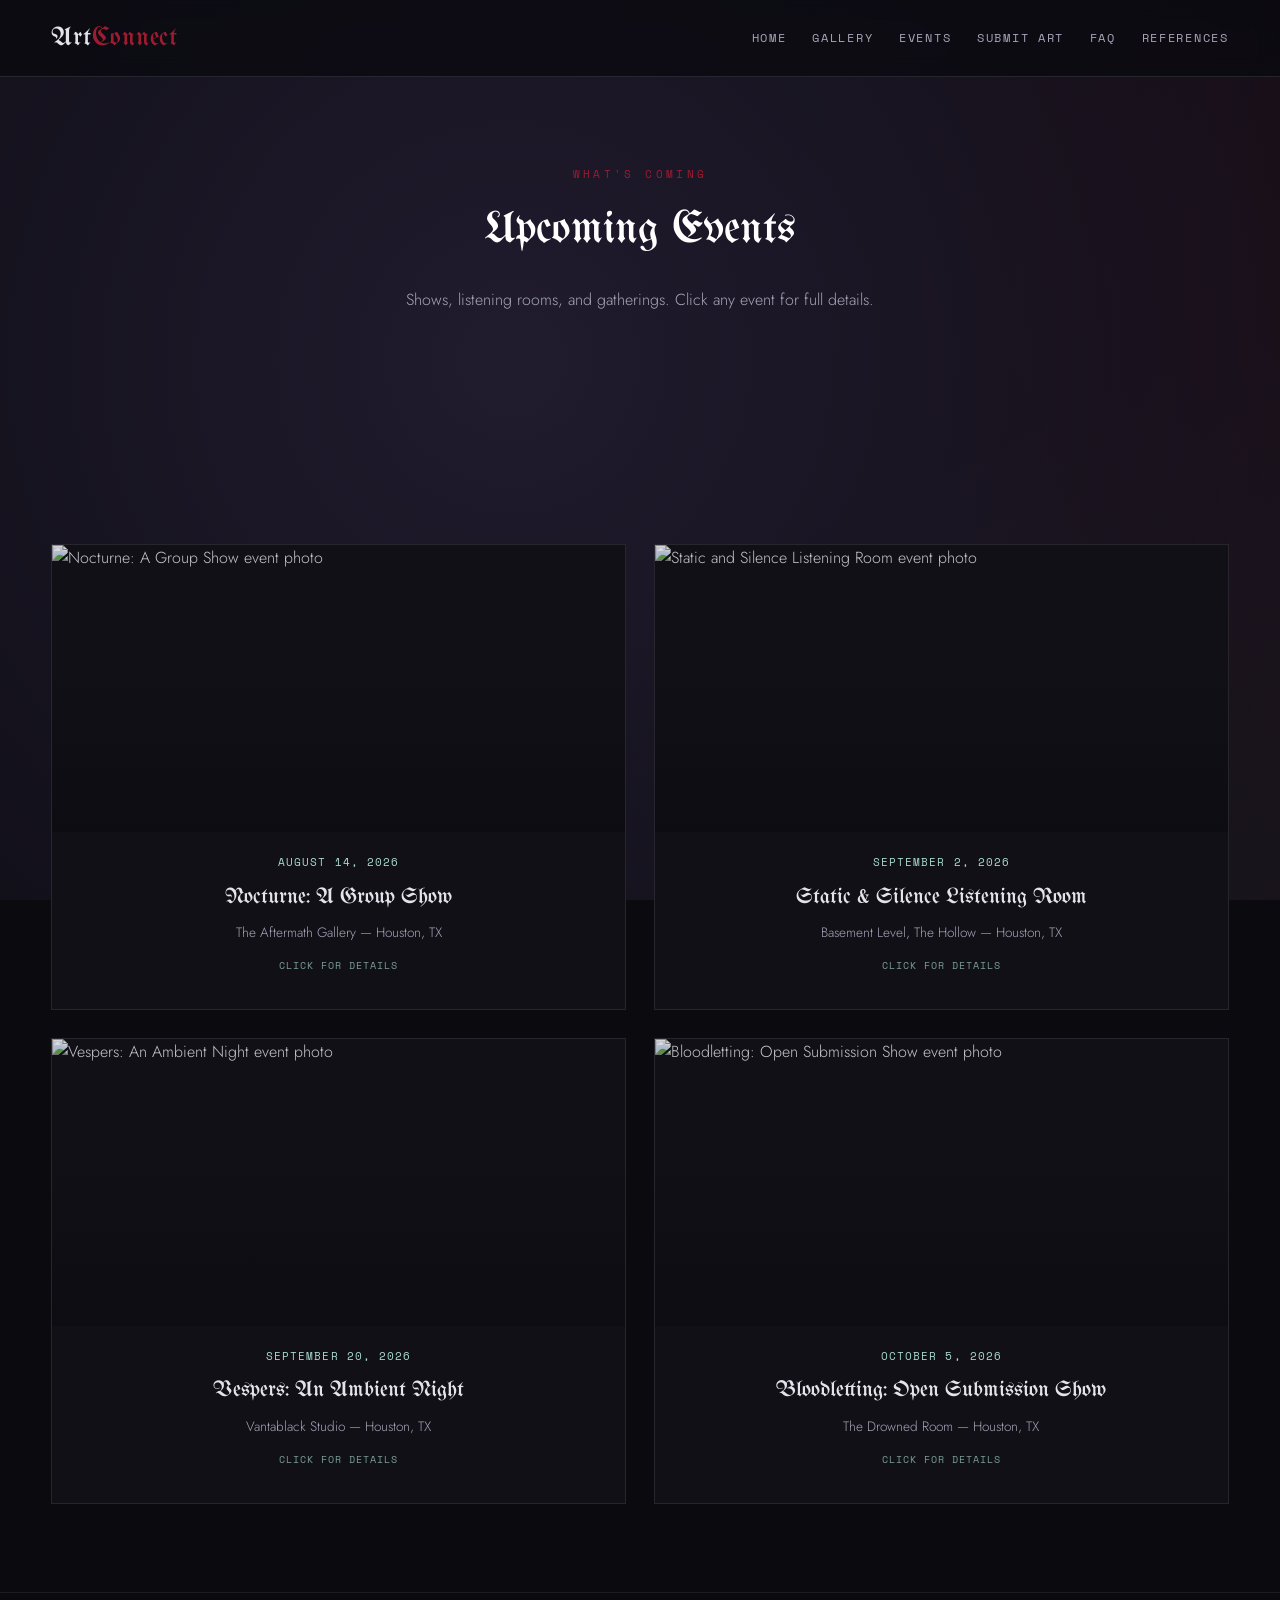
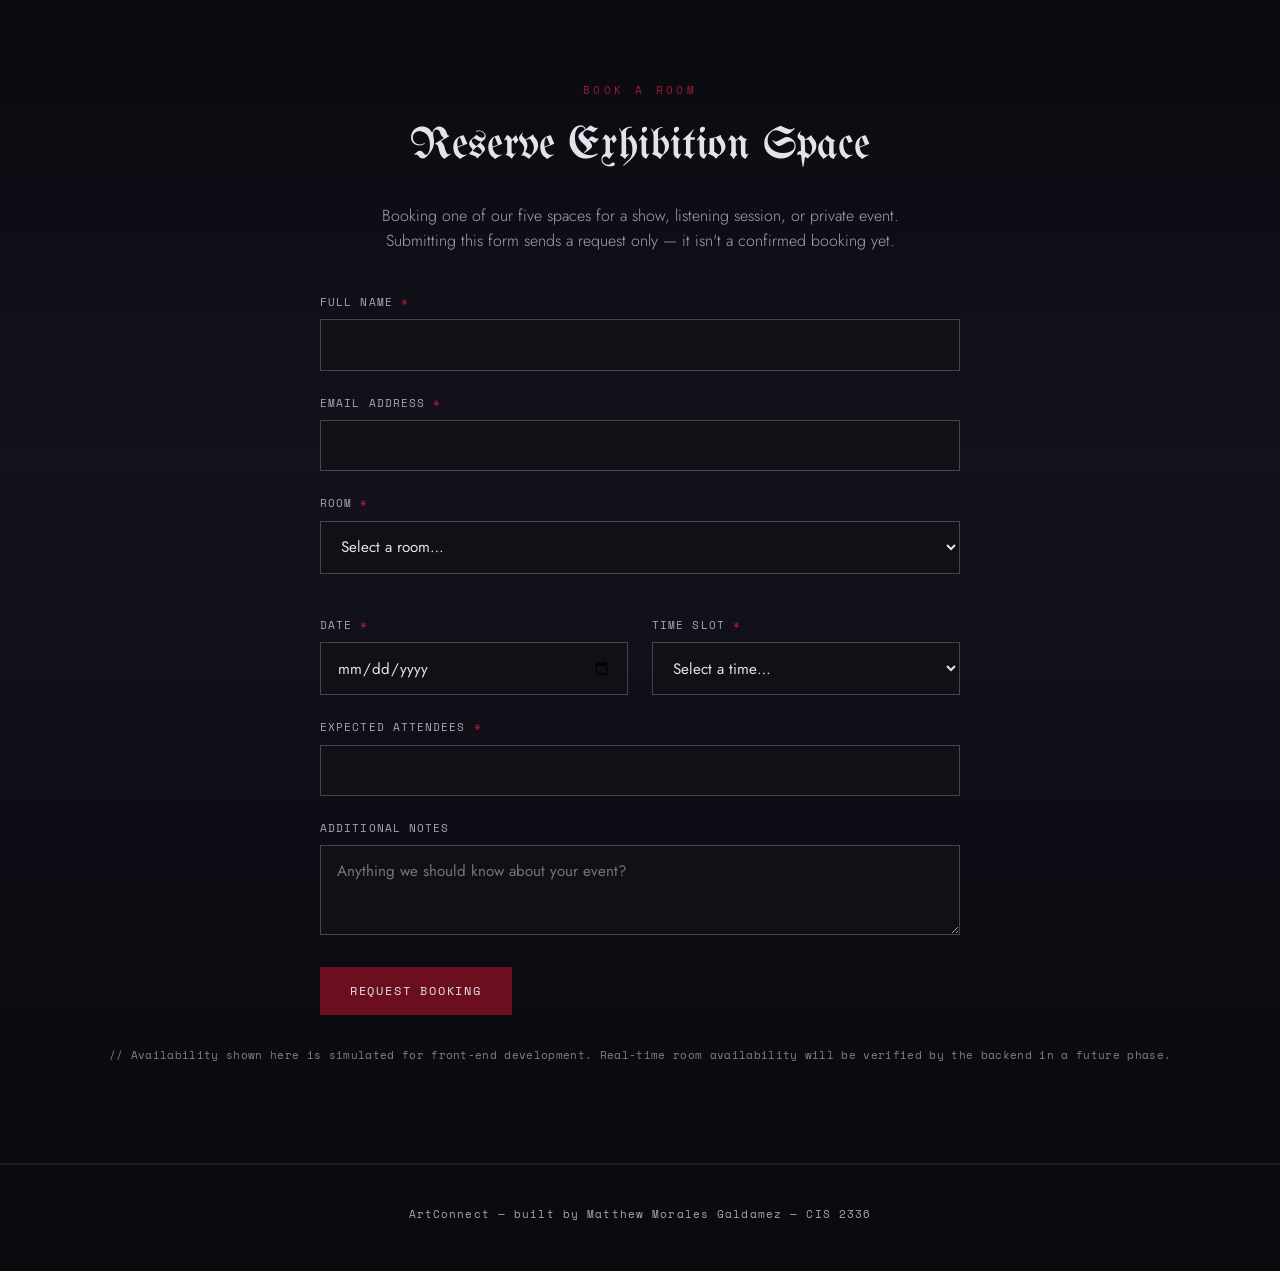
==== frontend/pages/events.html @ f123959c "Created events faq gallery pages also including the js and css pages for each one and I also made a " ====
<!DOCTYPE html>
<html lang="en">
<head>
<meta charset="UTF-8">
<meta name="viewport" content="width=device-width, initial-scale=1.0">
<title>Events — ArtConnect</title>
<meta name="description" content="Upcoming ArtConnect events, and room booking for exhibition space.">
<link rel="stylesheet" href="../css/style.css">
<link rel="stylesheet" href="../css/events.css">
</head>
<body>

<div class="fog-layer" aria-hidden="true"></div>

<header>
  <nav class="site-nav" aria-label="Primary">
    <a href="../index.html" class="brand">Art<span>Connect</span></a>
    <button class="nav-toggle" id="navToggle" aria-expanded="false" aria-controls="navLinks">Menu</button>
    <ul class="nav-links" id="navLinks">
      <li><a href="../index.html">Home</a></li>
      <li><a href="gallery.html">Gallery</a></li>
      <li><a href="events.html">Events</a></li>
      <li><a href="submit.html">Submit Art</a></li>
      <li><a href="faq.html">FAQ</a></li>
      <li><a href="references.html">References</a></li>
    </ul>
  </nav>
</header>

<main>

  <section class="page-header">
    <p class="section-label">What's Coming</p>
    <h1 class="section-title" style="color:#ffffff;">Upcoming Events</h1>
    <p class="section-lede">
      Shows, listening rooms, and gatherings. Click any event for full details.
    </p>
  </section>

  <!-- ============ EVENTS GRID ============ -->
  <section>
    <div class="section-inner">
      <div class="event-grid">

        <article class="event-card"
          data-title="Nocturne: A Group Show"
          data-date="August 14, 2026"
          data-location="The Aftermath Gallery — Houston, TX"
          data-description="A group exhibition bringing together six local artists working across collage, ink, and digital media. Doors open at 7PM with a short artist talk at 8PM. Light refreshments provided."
          data-image="https://picsum.photos/seed/nocturne-show/800/450">
          <div class="event-card-image"><img src="https://picsum.photos/seed/nocturne-show/800/450" alt="Nocturne: A Group Show event photo"></div>
          <div class="event-card-body">
            <p class="event-card-date">August 14, 2026</p>
            <h3 class="event-card-title">Nocturne: A Group Show</h3>
            <p class="event-card-loc">The Aftermath Gallery — Houston, TX</p>
            <p class="event-card-hint">Click for details</p>
          </div>
        </article>

        <article class="event-card"
          data-title="Static & Silence Listening Room"
          data-date="September 2, 2026"
          data-location="Basement Level, The Hollow — Houston, TX"
          data-description="An intimate listening session pairing ambient and shoegaze records with projected visual art. Seating is limited to 45 — arrive early. No phones, no talking, just the room."
          data-image="https://picsum.photos/seed/static-silence/800/450">
          <div class="event-card-image"><img src="https://picsum.photos/seed/static-silence/800/450" alt="Static and Silence Listening Room event photo"></div>
          <div class="event-card-body">
            <p class="event-card-date">September 2, 2026</p>
            <h3 class="event-card-title">Static &amp; Silence Listening Room</h3>
            <p class="event-card-loc">Basement Level, The Hollow — Houston, TX</p>
            <p class="event-card-hint">Click for details</p>
          </div>
        </article>

        <article class="event-card"
          data-title="Vespers: An Ambient Night"
          data-date="September 20, 2026"
          data-location="Vantablack Studio — Houston, TX"
          data-description="A late-night gathering of ambient musicians and visual artists sharing a small, dark room. Expect fog, candlelight, and a rotating slideshow of submitted artwork projected behind the performers."
          data-image="https://picsum.photos/seed/vespers-ambient/800/450">
          <div class="event-card-image"><img src="https://picsum.photos/seed/vespers-ambient/800/450" alt="Vespers: An Ambient Night event photo"></div>
          <div class="event-card-body">
            <p class="event-card-date">September 20, 2026</p>
            <h3 class="event-card-title">Vespers: An Ambient Night</h3>
            <p class="event-card-loc">Vantablack Studio — Houston, TX</p>
            <p class="event-card-hint">Click for details</p>
          </div>
        </article>

        <article class="event-card"
          data-title="Bloodletting: Open Submission Show"
          data-date="October 5, 2026"
          data-location="The Drowned Room — Houston, TX"
          data-description="Our first fully open-submission show — any ArtConnect member can hang a piece, no jury, no fee. A raw, unfiltered look at what the community is making right now."
          data-image="https://picsum.photos/seed/bloodletting-show/800/450">
          <div class="event-card-image"><img src="https://picsum.photos/seed/bloodletting-show/800/450" alt="Bloodletting: Open Submission Show event photo"></div>
          <div class="event-card-body">
            <p class="event-card-date">October 5, 2026</p>
            <h3 class="event-card-title">Bloodletting: Open Submission Show</h3>
            <p class="event-card-loc">The Drowned Room — Houston, TX</p>
            <p class="event-card-hint">Click for details</p>
          </div>
        </article>

      </div>
    </div>
  </section>

  <!-- ============ ROOM BOOKING ============ -->
  <section class="about">
    <div class="section-inner">
      <p class="section-label">Book a Room</p>
      <h2 class="section-title">Reserve Exhibition Space</h2>
      <p class="section-lede">
        Booking one of our five spaces for a show, listening session, or private
        event. Submitting this form sends a request only — it isn't a confirmed
        booking yet.
      </p>

      <form class="booking-form" id="bookingForm" novalidate>

        <div class="form-row">
          <label for="bookName">Full Name <span class="req">*</span></label>
          <input class="form-control" type="text" id="bookName" name="bookName" autocomplete="name">
          <p class="field-error" id="bookNameError"></p>
        </div>

        <div class="form-row">
          <label for="bookEmail">Email Address <span class="req">*</span></label>
          <input class="form-control" type="email" id="bookEmail" name="bookEmail" autocomplete="email">
          <p class="field-error" id="bookEmailError"></p>
        </div>

        <div class="form-row">
          <label for="bookRoom">Room <span class="req">*</span></label>
          <select class="form-control" id="bookRoom" name="bookRoom">
            <option value="">Select a room…</option>
            <option value="aftermath-main-hall">The Aftermath Gallery — Main Hall</option>
            <option value="the-hollow-basement">The Hollow — Basement Listening Room</option>
            <option value="vantablack-studio">Vantablack Studio</option>
            <option value="the-drowned-room">The Drowned Room</option>
            <option value="static-chapel">Static Chapel</option>
          </select>
          <p class="room-capacity-hint" id="roomCapacityHint"></p>
          <p class="field-error" id="bookRoomError"></p>
        </div>

        <div class="form-two-col">
          <div class="form-row">
            <label for="bookDate">Date <span class="req">*</span></label>
            <input class="form-control" type="date" id="bookDate" name="bookDate">
            <p class="field-error" id="bookDateError"></p>
          </div>

          <div class="form-row">
            <label for="bookTime">Time Slot <span class="req">*</span></label>
            <select class="form-control" id="bookTime" name="bookTime">
              <option value="">Select a time…</option>
              <option value="morning">Morning — 9AM to 12PM</option>
              <option value="afternoon">Afternoon — 1PM to 5PM</option>
              <option value="evening">Evening — 6PM to 10PM</option>
            </select>
            <p class="field-error" id="bookTimeError"></p>
          </div>
        </div>

        <div class="form-row">
          <label for="bookGuests">Expected Attendees <span class="req">*</span></label>
          <input class="form-control" type="number" id="bookGuests" name="bookGuests" min="1" step="1">
          <p class="field-error" id="bookGuestsError"></p>
        </div>

        <div class="form-row">
          <label for="bookNotes">Additional Notes</label>
          <textarea class="form-control" id="bookNotes" name="bookNotes" placeholder="Anything we should know about your event?"></textarea>
        </div>

        <div class="form-submit-row">
          <button type="submit" class="btn solid" id="bookingSubmit">Request Booking</button>
        </div>

        <p class="form-status" id="bookingStatus" role="alert"></p>
      </form>

      <p class="backend-note">
        // Availability shown here is simulated for front-end development.
        Real-time room availability will be verified by the backend in a future phase.
      </p>
    </div>
  </section>

</main>

<footer class="site-footer">
  ArtConnect — built by Matthew Morales Galdamez — CIS 2336
</footer>

<!-- ============ EVENT DETAIL MODAL ============ -->
<div class="event-modal" id="eventModal" aria-hidden="true">
  <div class="event-modal-inner">
    <button class="event-modal-close" id="eventModalClose">Close ✕</button>
    <img class="event-modal-image" id="eventModalImage" src="" alt="">
    <p class="event-modal-date" id="eventModalDate"></p>
    <h3 class="event-modal-title" id="eventModalTitle"></h3>
    <p class="event-modal-loc" id="eventModalLoc"></p>
    <p class="event-modal-desc" id="eventModalDesc"></p>
  </div>
</div>

<script src="../js/script.js"></script>
<script src="../js/events.js"></script>
</body>
</html>
---- frontend/css/style.css ----
@import url('https://fonts.googleapis.com/css2?family=UnifrakturMaguntia&family=Jost:wght@300;400;500;600&family=Space+Mono:wght@400;700&display=swap');

:root {
  /* Color */
  --void: #0a0a0f;
  --void-2: #111017;
  --bruise: #332947;
  --bruise-soft: #241d33;
  --fog: #e4e2eb;
  --fog-dim: #a8a5b8;
  --oxblood: #6b0f1e;
  --oxblood-bright: #9c1c30;
  --ether: #a8d8d1;

  /* Type */
  --font-display: 'UnifrakturMaguntia', serif;
  --font-body: 'Jost', sans-serif;
  --font-mono: 'Space Mono', monospace;

  /* Layout */
  --max-w: 1180px;
  --edge: clamp(1.25rem, 4vw, 3.5rem);
}

* { box-sizing: border-box; }

html { scroll-behavior: smooth; }

body {
  margin: 0;
  background: var(--void);
  color: var(--fog);
  font-family: var(--font-body);
  font-weight: 300;
  line-height: 1.6;
  overflow-x: hidden;
}

a { color: inherit; text-decoration: none; }

img { max-width: 100%; display: block; }

::selection { background: var(--oxblood); color: var(--fog); }

:focus-visible {
  outline: 2px solid var(--ether);
  outline-offset: 3px;
}

/* ---------- ambient fog backdrop ---------- */
.fog-layer {
  position: fixed;
  inset: 0;
  z-index: -1;
  background:
    radial-gradient(circle at 20% 20%, rgba(51,41,71,0.55), transparent 45%),
    radial-gradient(circle at 80% 15%, rgba(107,15,30,0.25), transparent 50%),
    radial-gradient(circle at 60% 80%, rgba(168,216,209,0.08), transparent 55%),
    var(--void);
  background-size: 200% 200%;
  animation: drift 40s ease-in-out infinite alternate;
}

@keyframes drift {
  0%   { background-position: 0% 0%, 100% 0%, 50% 100%; }
  100% { background-position: 20% 30%, 70% 20%, 30% 70%; }
}

@media (prefers-reduced-motion: reduce) {
  .fog-layer { animation: none; }
  * { scroll-behavior: auto !important; animation-duration: 0.01ms !important; }
}

/* ---------- nav ---------- */
.site-nav {
  position: sticky;
  top: 0;
  z-index: 50;
  display: flex;
  align-items: center;
  justify-content: space-between;
  padding: 1.1rem var(--edge);
  background: rgba(10,10,15,0.75);
  backdrop-filter: blur(10px);
  border-bottom: 1px solid rgba(228,226,235,0.12);
}

.brand {
  font-family: var(--font-display);
  font-size: 1.6rem;
  letter-spacing: 0.03em;
  color: var(--fog);
}

.brand span { color: var(--oxblood-bright); }

.nav-links {
  display: flex;
  gap: clamp(0.9rem, 2vw, 2rem);
  list-style: none;
  margin: 0;
  padding: 0;
  font-family: var(--font-mono);
  font-size: 0.72rem;
  letter-spacing: 0.15em;
  text-transform: uppercase;
}

.nav-links a {
  position: relative;
  padding-bottom: 4px;
  color: var(--fog-dim);
  transition: color 0.25s ease;
}

.nav-links a::after {
  content: '';
  position: absolute;
  left: 0; bottom: 0;
  width: 0; height: 1px;
  background: var(--ether);
  transition: width 0.3s ease;
}

.nav-links a:hover,
.nav-links a:focus-visible {
  color: var(--fog);
}
.nav-links a:hover::after,
.nav-links a:focus-visible::after { width: 100%; }

.nav-toggle { display: none; }

/* ---------- hero ---------- */
.hero {
  min-height: 88vh;
  display: flex;
  flex-direction: column;
  align-items: center;
  justify-content: center;
  text-align: center;
  padding: 6rem var(--edge) 4rem;
  position: relative;
}

.hero-eyebrow {
  font-family: var(--font-mono);
  font-size: 0.7rem;
  letter-spacing: 0.3em;
  text-transform: uppercase;
  color: var(--ether);
  margin-bottom: 1.5rem;
  opacity: 0.85;
}

.hero-title {
  font-family: var(--font-display);
  font-weight: 400;
  font-size: clamp(3rem, 10vw, 7rem);
  line-height: 1;
  margin: 0;
  position: relative;
  color: var(--fog);
}

/* chromatic-aberration glitch signature */
.hero-title span {
  position: relative;
  display: inline-block;
}

.hero-title span::before,
.hero-title span::after {
  content: attr(data-text);
  position: absolute;
  left: 0; top: 0;
  width: 100%;
  overflow: hidden;
  opacity: 0.7;
}

.hero-title span::before {
  color: var(--oxblood-bright);
  opacity: 0.55;
  animation: glitch-a 5s infinite steps(1);
}

.hero-title span::after {
  color: var(--ether);
  opacity: 0.55;
  animation: glitch-b 5s infinite steps(1);
}

/* constant low-level color split, always visible */
@keyframes glitch-a {
  0%, 100%   { transform: translate(-2px,0); clip-path: inset(0 0 0 0); }
  40%        { transform: translate(-2px,0); clip-path: inset(0 0 0 0); }
  41%        { transform: translate(-6px,2px); clip-path: inset(10% 0 60% 0); opacity: 0.85; }
  44%        { transform: translate(3px,-2px); clip-path: inset(55% 0 10% 0); opacity: 0.85; }
  47%        { transform: translate(-2px,0); clip-path: inset(0 0 0 0); opacity: 0.55; }
  80%        { transform: translate(-2px,0); clip-path: inset(0 0 0 0); }
  81%        { transform: translate(4px,1px); clip-path: inset(20% 0 40% 0); opacity: 0.85; }
  83%        { transform: translate(-2px,0); clip-path: inset(0 0 0 0); opacity: 0.55; }
}

@keyframes glitch-b {
  0%, 100%   { transform: translate(2px,0); clip-path: inset(0 0 0 0); }
  40%        { transform: translate(2px,0); clip-path: inset(0 0 0 0); }
  41%        { transform: translate(6px,-2px); clip-path: inset(60% 0 5% 0); opacity: 0.85; }
  44%        { transform: translate(-3px,2px); clip-path: inset(15% 0 55% 0); opacity: 0.85; }
  47%        { transform: translate(2px,0); clip-path: inset(0 0 0 0); opacity: 0.55; }
  80%        { transform: translate(2px,0); clip-path: inset(0 0 0 0); }
  81%        { transform: translate(-4px,-1px); clip-path: inset(40% 0 20% 0); opacity: 0.85; }
  83%        { transform: translate(2px,0); clip-path: inset(0 0 0 0); opacity: 0.55; }
}

.hero-sub {
  max-width: 46ch;
  margin: 1.75rem 0 0;
  color: var(--fog-dim);
  font-weight: 300;
  font-size: 1.05rem;
}

.hero-cta {
  margin-top: 2.5rem;
  display: inline-flex;
  gap: 1rem;
}

.btn {
  font-family: var(--font-mono);
  font-size: 0.75rem;
  letter-spacing: 0.15em;
  text-transform: uppercase;
  padding: 0.9rem 1.8rem;
  border: 1px solid rgba(228,226,235,0.3);
  background: transparent;
  color: var(--fog);
  transition: border-color 0.25s ease, background 0.25s ease, color 0.25s ease;
  cursor: pointer;
}

.btn:hover, .btn:focus-visible {
  border-color: var(--ether);
  color: var(--void);
  background: var(--ether);
}

.btn.solid {
  background: var(--oxblood);
  border-color: var(--oxblood);
  color: var(--fog);
}
.btn.solid:hover, .btn.solid:focus-visible {
  background: var(--oxblood-bright);
  border-color: var(--oxblood-bright);
  color: var(--fog);
}

/* ---------- generic section scaffolding ---------- */
section { padding: 5.5rem var(--edge); }

.section-inner { max-width: var(--max-w); margin: 0 auto; }

.section-label {
  font-family: var(--font-mono);
  font-size: 0.7rem;
  letter-spacing: 0.3em;
  text-transform: uppercase;
  color: var(--oxblood-bright);
  margin: 0 0 0.75rem;
  text-align: center;
}

.section-title {
  font-family: var(--font-display);
  font-size: clamp(1.9rem, 4vw, 2.8rem);
  font-weight: 400;
  margin: 0 auto 1.25rem;
  color: var(--fog);
  text-align: center;
}

.section-lede {
  max-width: 62ch;
  margin-left: auto;
  margin-right: auto;
  color: var(--fog-dim);
  font-size: 1rem;
  text-align: center;
}

/* ---------- welcome / about ---------- */
.about {
  background: linear-gradient(180deg, transparent, rgba(51,41,71,0.25) 40%, transparent);
  border-top: 1px solid rgba(228,226,235,0.08);
  border-bottom: 1px solid rgba(228,226,235,0.08);
}

.about-grid {
  display: flex;
  flex-direction: column;
  align-items: center;
  gap: 2rem;
  text-align: center;
}

.about-quote {
  font-family: var(--font-display);
  font-size: 1.4rem;
  line-height: 1.5;
  color: var(--ether);
  border-left: none;
  border-top: 2px solid var(--oxblood);
  padding-left: 0;
  padding-top: 1.25rem;
  max-width: 40ch;
  margin: 0 auto;
}

/* ---------- featured artwork ---------- */
.card-grid {
  display: grid;
  grid-template-columns: repeat(auto-fit, minmax(230px, 1fr));
  gap: 1.75rem;
  margin-top: 2.5rem;
}

.art-card {
  background: var(--void-2);
  border: 1px solid rgba(228,226,235,0.1);
  overflow: hidden;
  transition: transform 0.3s ease, border-color 0.3s ease;
}

.art-card:hover { transform: translateY(-6px); border-color: var(--ether); }

.art-frame {
  aspect-ratio: 4 / 5;
  background: var(--frame-bg, linear-gradient(155deg, var(--bruise), var(--void)));
  display: flex;
  align-items: center;
  justify-content: center;
  font-family: var(--font-mono);
  font-size: 0.65rem;
  letter-spacing: 0.1em;
  color: rgba(228,226,235,0.35);
  text-transform: uppercase;
  text-align: center;
  padding: 1rem;
}

.art-info { padding: 1.1rem 1.2rem 1.4rem; text-align: center; }

.art-title {
  font-family: var(--font-body);
  font-weight: 500;
  font-size: 1.05rem;
  margin: 0 0 0.2rem;
  color: var(--fog);
}

.art-artist {
  font-size: 0.85rem;
  color: var(--fog-dim);
  margin: 0 0 0.6rem;
}

.art-meta {
  display: flex;
  justify-content: center;
  align-items: center;
  gap: 0.75rem;
  font-family: var(--font-mono);
  font-size: 0.7rem;
  letter-spacing: 0.05em;
  text-transform: uppercase;
}

.art-category { color: var(--ether); }
.art-price { color: var(--fog-dim); }
.art-price.not-for-sale { color: var(--oxblood-bright); }

/* ---------- featured events ---------- */
.event-list {
  margin-top: 2.5rem;
  display: flex;
  flex-direction: column;
  align-items: center;
  border-top: 1px solid rgba(228,226,235,0.12);
}

.event-row {
  display: flex;
  flex-direction: column;
  align-items: center;
  gap: 0.5rem;
  width: 100%;
  max-width: 480px;
  text-align: center;
  padding: 1.5rem 0;
  border-bottom: 1px solid rgba(228,226,235,0.12);
  transition: background 0.25s ease;
}

.event-row .btn { margin-top: 0.5rem; }

.event-row:hover { background: rgba(107,15,30,0.06); }

.event-date {
  font-family: var(--font-mono);
  font-size: 0.75rem;
  letter-spacing: 0.05em;
  color: var(--ether);
  line-height: 1.4;
}

.event-date strong {
  display: block;
  font-size: 1.6rem;
  color: var(--fog);
  font-family: var(--font-body);
  font-weight: 600;
}

.event-name {
  font-size: 1.1rem;
  color: var(--fog);
  margin: 0 0 0.3rem;
}

.event-loc {
  font-size: 0.85rem;
  color: var(--fog-dim);
}

/* ---------- developer contact ---------- */
.contact {
  background: var(--void-2);
  border-top: 1px solid rgba(228,226,235,0.1);
}

.contact-card {
  max-width: 520px;
  margin: 0 auto;
  border: 1px solid rgba(168,216,209,0.25);
  padding: 2.5rem;
  text-align: center;
  position: relative;
}

.contact-card::before {
  content: '// developer_record.log';
  position: absolute;
  top: -0.7rem;
  left: 1.5rem;
  background: var(--void-2);
  padding: 0 0.5rem;
  font-family: var(--font-mono);
  font-size: 0.65rem;
  letter-spacing: 0.1em;
  color: var(--ether);
}

.contact-name {
  font-family: var(--font-display);
  font-size: 1.8rem;
  margin: 0 0 0.5rem;
  color: var(--fog);
}

.contact-role {
  font-family: var(--font-mono);
  font-size: 0.7rem;
  letter-spacing: 0.15em;
  text-transform: uppercase;
  color: var(--fog-dim);
  margin: 0 0 1.25rem;
}

.contact-email {
  display: inline-block;
  font-family: var(--font-mono);
  font-size: 0.95rem;
  color: var(--ether);
  border-bottom: 1px dashed rgba(168,216,209,0.5);
  padding-bottom: 2px;
}

.contact-email:hover, .contact-email:focus-visible { color: var(--fog); border-color: var(--fog); }

/* ---------- footer ---------- */
.site-footer {
  padding: 2.5rem var(--edge) 3rem;
  text-align: center;
  font-family: var(--font-mono);
  font-size: 0.7rem;
  letter-spacing: 0.1em;
  color: var(--fog-dim);
  border-top: 1px solid rgba(228,226,235,0.08);
}

/* ---------- responsive nav ---------- */
@media (max-width: 720px) {
  .nav-links {
    position: fixed;
    inset: 60px 0 0 0;
    background: var(--void);
    flex-direction: column;
    align-items: center;
    justify-content: center;
    gap: 2rem;
    font-size: 0.95rem;
    transform: translateY(-110%);
    transition: transform 0.35s ease;
  }
  .nav-links.open { transform: translateY(0); }

  .nav-toggle {
    display: block;
    background: none;
    border: none;
    color: var(--fog);
    font-family: var(--font-mono);
    font-size: 0.8rem;
    letter-spacing: 0.1em;
    text-transform: uppercase;
    cursor: pointer;
  }
}
---- frontend/css/events.css ----
/* =========================================================
   ArtConnect — events.css
   Extends style.css. Handles: event cards + detail modal,
   and the room booking form with validation states.
   ========================================================= */

/* ---------- event cards ---------- */
.event-grid {
  display: grid;
  grid-template-columns: repeat(2, 1fr);
  gap: 1.75rem;
  margin-top: 2.5rem;
}

@media (max-width: 720px) {
  .event-grid { grid-template-columns: 1fr; }
}

.event-card {
  background: var(--void-2);
  border: 1px solid rgba(228,226,235,0.1);
  overflow: hidden;
  cursor: pointer;
  transition: transform 0.3s ease, border-color 0.3s ease;
}

.event-card:hover, .event-card:focus-visible {
  transform: translateY(-4px);
  border-color: var(--ether);
}

.event-card-image {
  aspect-ratio: 16 / 8;
  overflow: hidden;
  position: relative;
}

.event-card-image img {
  width: 100%;
  height: 100%;
  object-fit: cover;
  display: block;
  filter: grayscale(25%) contrast(1.05) brightness(0.85);
  transition: transform 0.4s ease, filter 0.4s ease;
}

.event-card:hover .event-card-image img,
.event-card:focus-visible .event-card-image img {
  transform: scale(1.05);
  filter: grayscale(0%) contrast(1.05) brightness(0.95);
}

.event-card-image::after {
  content: '';
  position: absolute;
  inset: 0;
  background: linear-gradient(180deg, rgba(10,10,15,0) 40%, rgba(10,10,15,0.65) 100%);
  pointer-events: none;
}

.event-card-body { padding: 1.4rem 1.5rem 1.6rem; text-align: center; }

.event-card-date {
  font-family: var(--font-mono);
  font-size: 0.68rem;
  letter-spacing: 0.1em;
  text-transform: uppercase;
  color: var(--ether);
  margin: 0 0 0.5rem;
}

.event-card-title {
  font-family: var(--font-display);
  font-size: 1.4rem;
  font-weight: 400;
  color: var(--fog);
  margin: 0 0 0.4rem;
}

.event-card-loc {
  color: var(--fog-dim);
  font-size: 0.85rem;
  margin: 0 0 0.9rem;
}

.event-card-hint {
  font-family: var(--font-mono);
  font-size: 0.62rem;
  letter-spacing: 0.1em;
  text-transform: uppercase;
  color: rgba(168,216,209,0.7);
}

/* ---------- event detail modal ---------- */
.event-modal {
  position: fixed;
  inset: 0;
  z-index: 100;
  display: none;
  align-items: center;
  justify-content: center;
  padding: 4vh 4vw;
  background: rgba(6,6,9,0.92);
  backdrop-filter: blur(6px);
}

.event-modal.open { display: flex; }

.event-modal-inner {
  max-width: 560px;
  width: 100%;
  max-height: 86vh;
  overflow-y: auto;
  background: var(--void-2);
  border: 1px solid rgba(168,216,209,0.25);
  padding: 2.25rem;
  position: relative;
}

.event-modal-close {
  position: absolute;
  top: 1rem;
  right: 1rem;
  background: none;
  border: 1px solid rgba(228,226,235,0.3);
  color: var(--fog);
  font-family: var(--font-mono);
  font-size: 0.65rem;
  letter-spacing: 0.1em;
  text-transform: uppercase;
  padding: 0.4rem 0.8rem;
  cursor: pointer;
}

.event-modal-close:hover { border-color: var(--oxblood-bright); color: var(--oxblood-bright); }

.event-modal-image {
  width: 100%;
  aspect-ratio: 16 / 9;
  object-fit: cover;
  margin-bottom: 1.5rem;
  filter: grayscale(15%) contrast(1.05);
}

.event-modal-date {
  font-family: var(--font-mono);
  font-size: 0.68rem;
  letter-spacing: 0.1em;
  text-transform: uppercase;
  color: var(--ether);
  margin: 0 0 0.5rem;
}

.event-modal-title {
  font-family: var(--font-display);
  font-size: 1.8rem;
  font-weight: 400;
  margin: 0 0 0.4rem;
}

.event-modal-loc {
  color: var(--fog-dim);
  font-size: 0.9rem;
  margin: 0 0 1.25rem;
}

.event-modal-desc {
  color: var(--fog-dim);
  font-size: 0.92rem;
  line-height: 1.7;
}

/* ---------- booking form ---------- */
.booking-form {
  max-width: 640px;
  margin: 2.5rem auto 0;
}

.form-row {
  margin-bottom: 1.5rem;
}

.form-row label {
  display: block;
  font-family: var(--font-mono);
  font-size: 0.68rem;
  letter-spacing: 0.1em;
  text-transform: uppercase;
  color: var(--fog-dim);
  margin-bottom: 0.5rem;
}

.form-row label .req { color: var(--oxblood-bright); }

.form-control {
  width: 100%;
  background: var(--void-2);
  border: 1px solid rgba(228,226,235,0.25);
  color: var(--fog);
  font-family: var(--font-body);
  font-size: 0.95rem;
  padding: 0.85rem 1rem;
  transition: border-color 0.2s ease;
}

.form-control:focus {
  outline: none;
  border-color: var(--ether);
}

.form-control.invalid {
  border-color: var(--oxblood-bright);
}

textarea.form-control { resize: vertical; min-height: 90px; }

.field-error {
  display: none;
  color: var(--oxblood-bright);
  font-family: var(--font-mono);
  font-size: 0.72rem;
  margin-top: 0.5rem;
}

.field-error.show { display: block; }

.room-capacity-hint {
  font-family: var(--font-mono);
  font-size: 0.7rem;
  color: var(--ether);
  margin-top: 0.5rem;
  min-height: 1em;
}

.form-two-col {
  display: grid;
  grid-template-columns: 1fr 1fr;
  gap: 1.5rem;
}

@media (max-width: 560px) {
  .form-two-col { grid-template-columns: 1fr; }
}

.form-submit-row {
  display: flex;
  align-items: center;
  gap: 1.25rem;
  margin-top: 0.5rem;
}

.form-submit-row .btn:disabled {
  opacity: 0.5;
  cursor: not-allowed;
}

.form-status {
  font-family: var(--font-mono);
  font-size: 0.8rem;
  padding: 1rem 1.2rem;
  border: 1px solid;
  margin-top: 1.5rem;
  display: none;
}

.form-status.show { display: block; }

.form-status.success {
  border-color: var(--ether);
  color: var(--ether);
  background: rgba(168,216,209,0.06);
}

.form-status.conflict {
  border-color: var(--oxblood-bright);
  color: var(--oxblood-bright);
  background: rgba(107,15,30,0.08);
}

.backend-note {
  font-family: var(--font-mono);
  font-size: 0.68rem;
  letter-spacing: 0.03em;
  color: var(--fog-dim);
  text-align: center;
  margin-top: 2rem;
  opacity: 0.75;
}
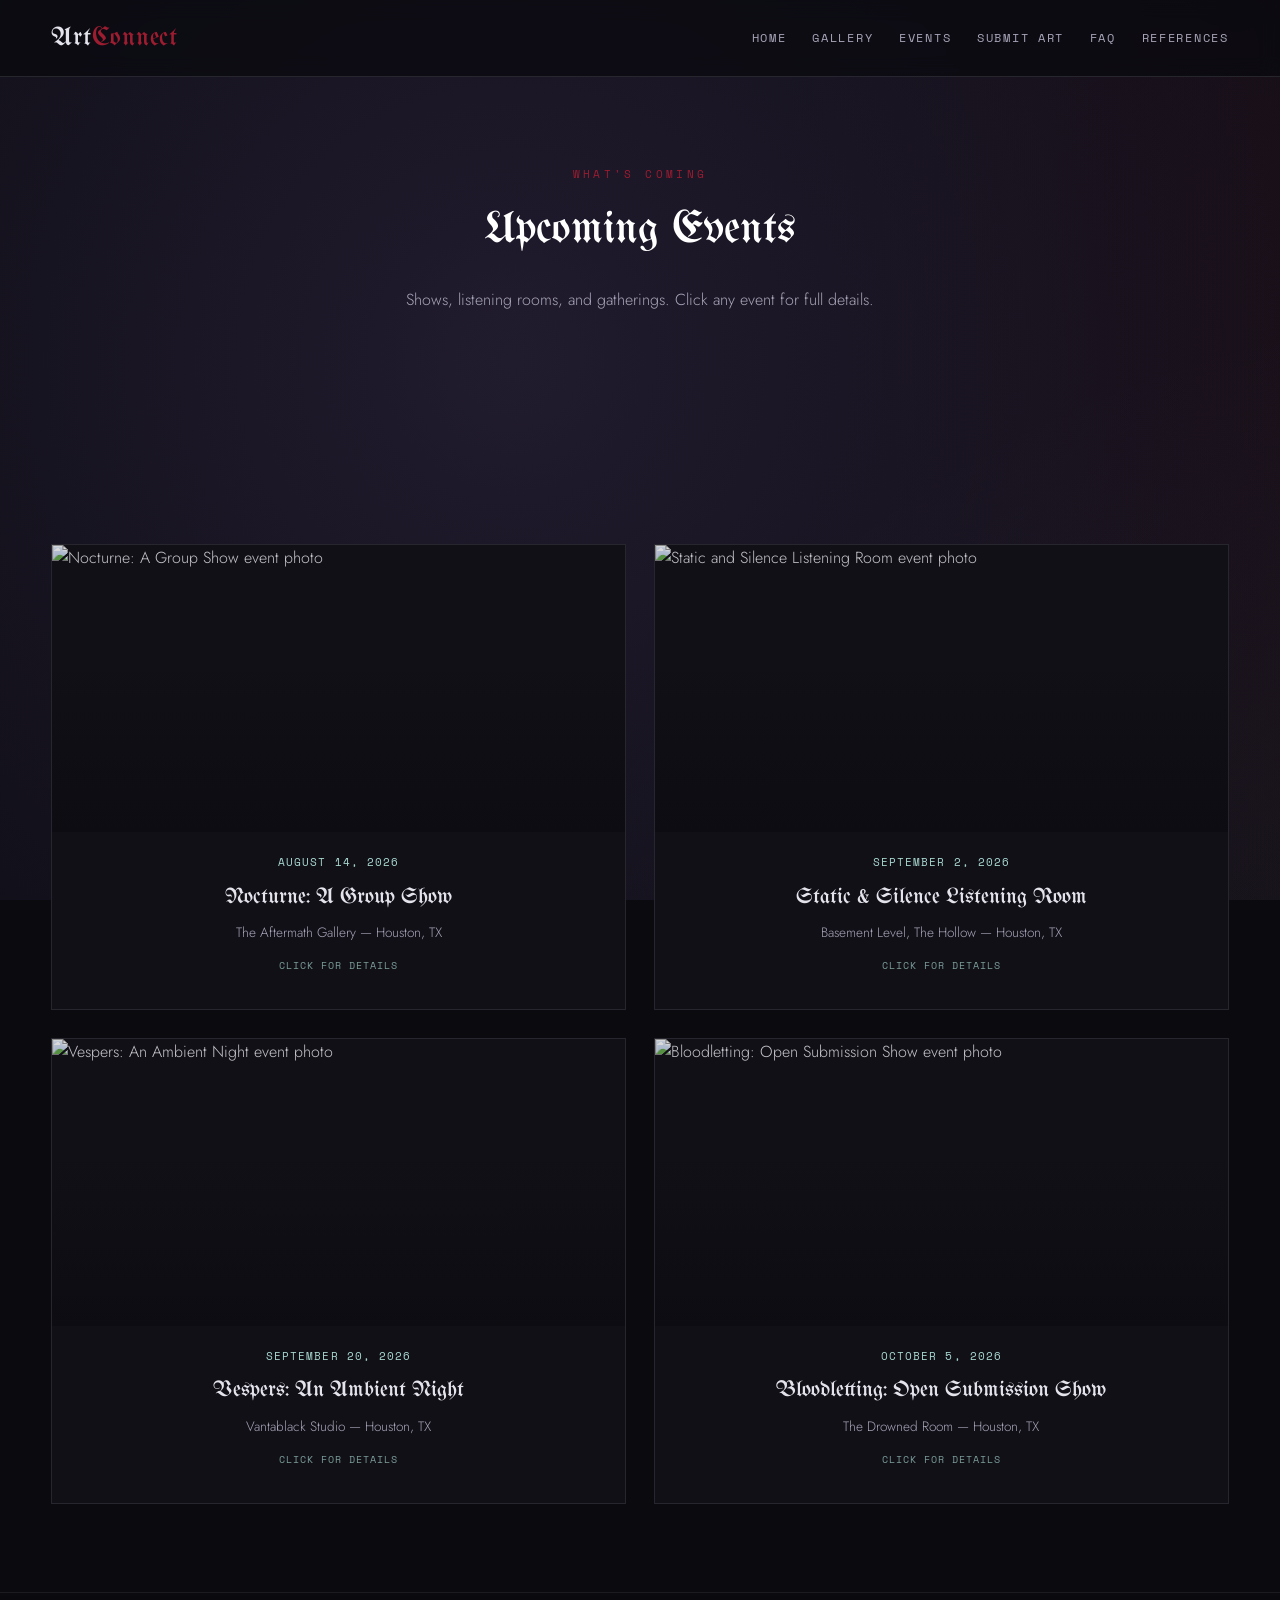
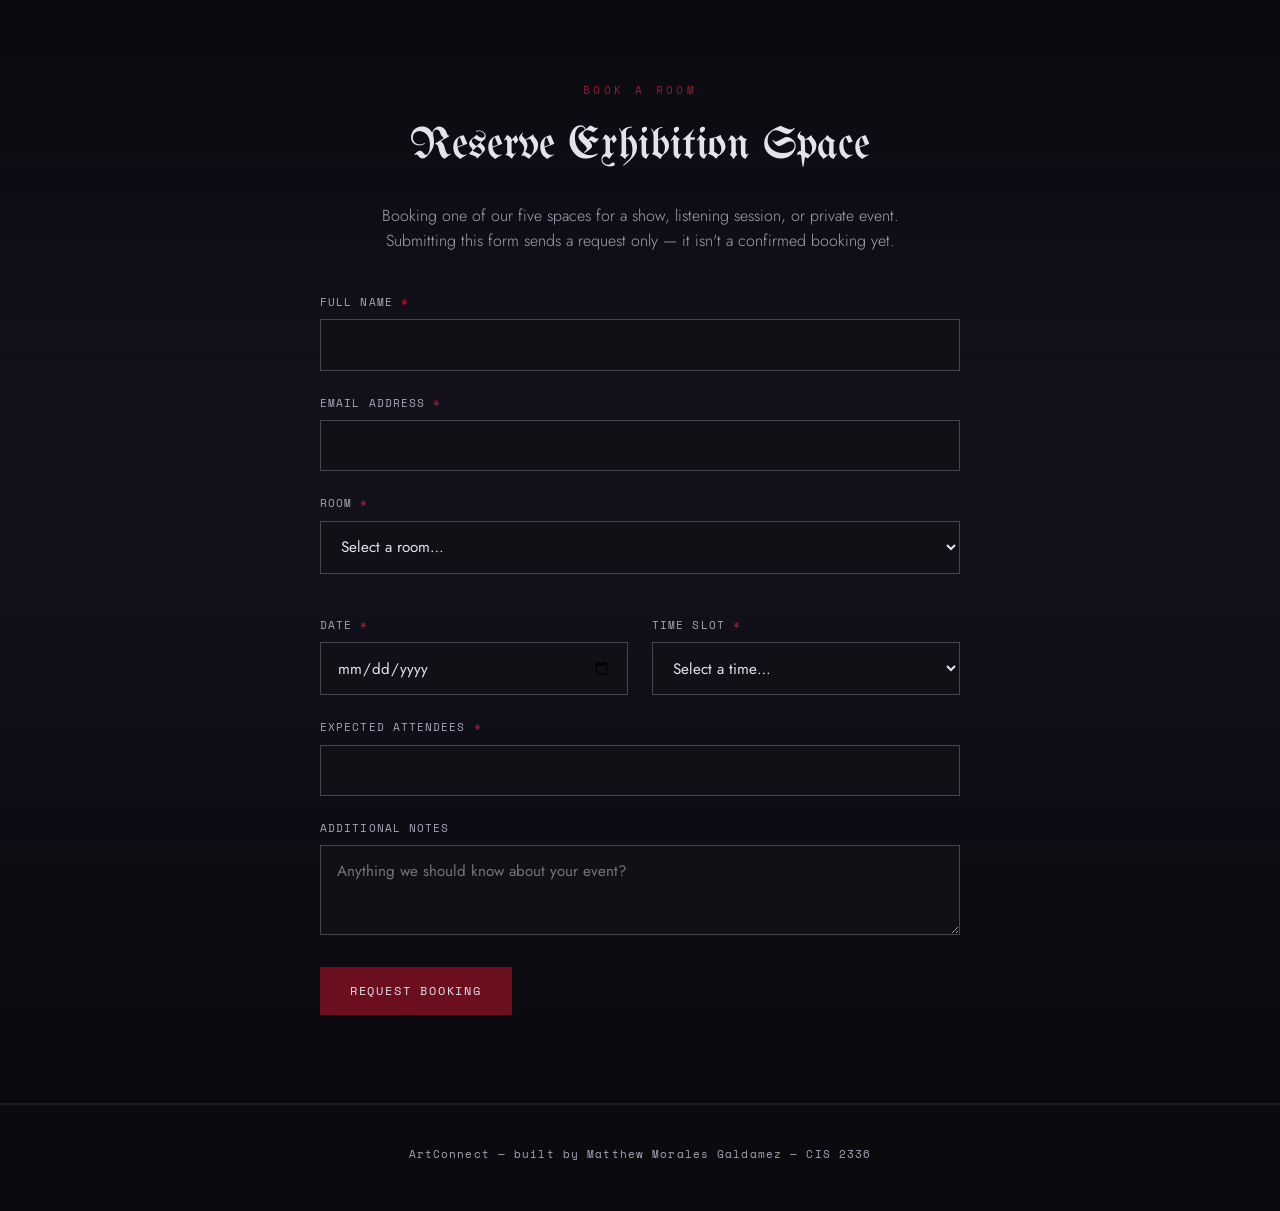
==== commit 655e6346: "tweaks to events" ====
--- a/frontend/pages/events.html
+++ b/frontend/pages/events.html
@@ -183,10 +183,7 @@
         <p class="form-status" id="bookingStatus" role="alert"></p>
       </form>
 
-      <p class="backend-note">
-        // Availability shown here is simulated for front-end development.
-        Real-time room availability will be verified by the backend in a future phase.
-      </p>
+      
     </div>
   </section>
 
